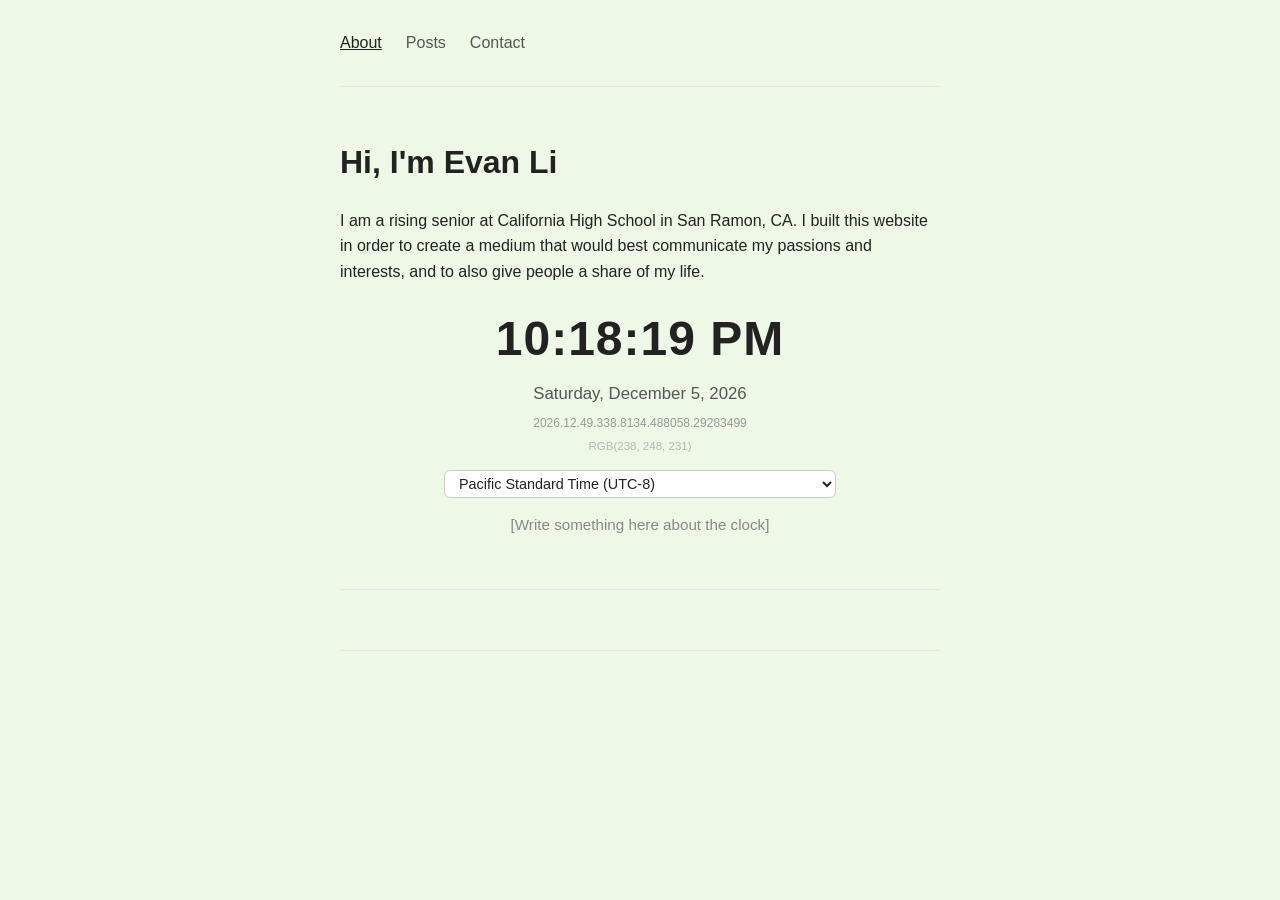
==== index.html @ d869f6b1 "Add Google Analytics tag" ====
<!DOCTYPE html>
<html lang="en">
<head>
  <!-- Google tag (gtag.js) -->
  <script async src="https://www.googletagmanager.com/gtag/js?id=G-W435ES95VL"></script>
  <script>
    window.dataLayer = window.dataLayer || [];
    function gtag(){dataLayer.push(arguments);}
    gtag('js', new Date());

    gtag('config', 'G-W435ES95VL');
  </script>

  <meta charset="UTF-8" />
  <meta name="viewport" content="width=device-width, initial-scale=1.0" />
  <title>About Me</title>
  <link rel="stylesheet" href="style.css" />
</head>
<body>

  <nav>
    <a href="index.html" class="active">About</a>
    <a href="posts.html">Posts</a>
    <a href="contact.html">Contact</a>
  </nav>

  <main>
    <h1>Hi, I'm Evan Li</h1>

    <p>
     I am a rising senior at California High School in San Ramon, CA. I built this website in order to create a medium that would best communicate my passions and interests, and to also give people a share of my life.
    </p>

    <section id="clock">
      <div id="clock-time">--:--:--</div>
      <div id="clock-date">Loading date…</div>
      <div id="clock-iso">----.--.--.---.----.----.----</div>
      <div id="bg-rgb">RGB(--, --, --)</div>
      <select id="tz-select"></select>
      <p class="clock-caption">[Write something here about the clock]</p>
    </section>
  </main>

  <footer>
    <p id="last-updated"></p>
  </footer>

  <script src="bg-shift.js"></script>
  <script src="clock.js"></script>
  <script src="last-updated.js"></script>
</body>
</html>
---- style.css ----
body {
  font-family: -apple-system, BlinkMacSystemFont, "Segoe UI", sans-serif;
  max-width: 600px;
  margin: 0 auto;
  padding: 0 20px 80px;
  line-height: 1.6;
  color: #222;
  background: #fff;
}

h1 {
  margin-bottom: 20px;
}

nav {
  display: flex;
  gap: 24px;
  padding: 30px 0;
  margin-bottom: 50px;
  border-bottom: 1px solid #e5e5e5;
}

nav a {
  color: #555;
  text-decoration: none;
  font-weight: 500;
}

nav a:hover,
nav a.active {
  color: #222;
  text-decoration: underline;
}

.post-list {
  list-style: none;
  margin: 0;
  padding: 0;
}

.post-list li {
  padding: 18px 0;
  border-bottom: 1px solid #e5e5e5;
}

.post-list li:first-child {
  padding-top: 0;
}

.post-list .post-date {
  font-size: 0.85rem;
  color: #888;
}

.post-list h2 {
  font-size: 1.15rem;
  margin: 4px 0 0;
}

.post-list h2 a {
  color: #222;
}

.empty-state {
  color: #888;
}

.contact-list {
  list-style: none;
  padding: 0;
  margin: 24px 0 0;
}

.contact-list li {
  margin-bottom: 12px;
}

.contact-list a {
  font-weight: 500;
}

#clock {
  text-align: center;
  padding-bottom: 36px;
  margin-bottom: 40px;
  border-bottom: 1px solid #e5e5e5;
}

#clock-time {
  font-size: 3rem;
  font-weight: 600;
  font-variant-numeric: tabular-nums;
  letter-spacing: 1px;
}

#clock-date {
  font-size: 1.05rem;
  color: #555;
  margin-top: 4px;
}

#clock-iso {
  font-size: 0.75rem;
  color: #999;
  margin-top: 6px;
  font-variant-numeric: tabular-nums;
  word-break: break-all;
}

#bg-rgb {
  font-size: 0.72rem;
  color: #b5b5b5;
  margin-top: 4px;
  font-variant-numeric: tabular-nums;
}

#tz-select {
  display: block;
  margin: 14px auto 0;
  max-width: 100%;
  font-size: 0.9rem;
  padding: 4px 10px;
  border-radius: 6px;
  border: 1px solid #ccc;
  background: #fff;
  color: #222;
}

.clock-caption {
  color: #888;
  font-size: 0.95rem;
}

footer {
  margin-top: 60px;
  padding-top: 16px;
  border-top: 1px solid #e5e5e5;
  text-align: center;
  color: #999;
  font-size: 0.8rem;
}
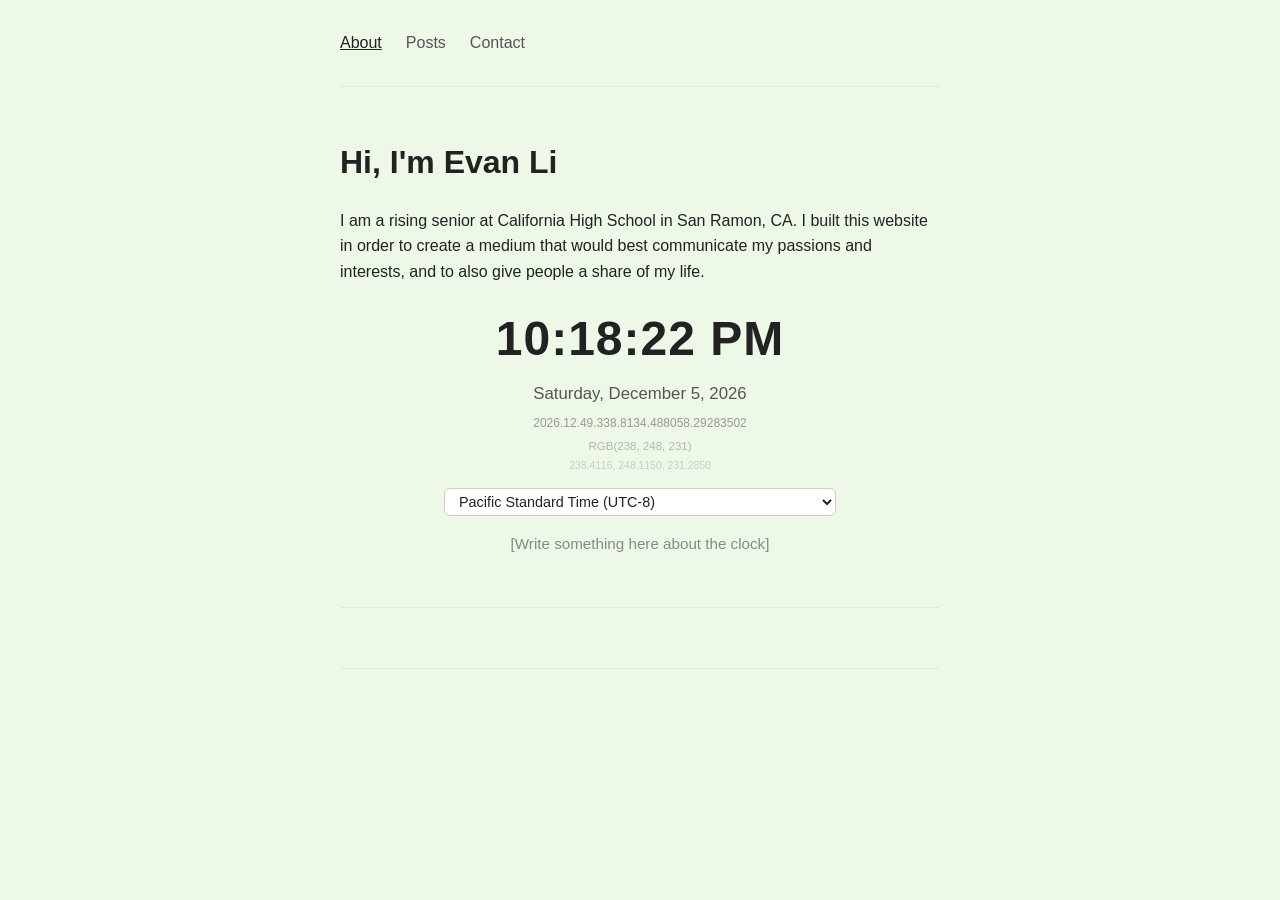
==== commit f4388c8e: "Add live decimal RGB readout under the rounded values" ====
--- a/index.html
+++ b/index.html
@@ -36,6 +36,7 @@
       <div id="clock-date">Loading date…</div>
       <div id="clock-iso">----.--.--.---.----.----.----</div>
       <div id="bg-rgb">RGB(--, --, --)</div>
+      <div id="bg-rgb-decimal">--.----, --.----, --.----</div>
       <select id="tz-select"></select>
       <p class="clock-caption">[Write something here about the clock]</p>
     </section>
--- a/style.css
+++ b/style.css
@@ -114,6 +114,13 @@
   font-variant-numeric: tabular-nums;
 }
 
+#bg-rgb-decimal {
+  font-size: 0.65rem;
+  color: #cacaca;
+  margin-top: 2px;
+  font-variant-numeric: tabular-nums;
+}
+
 #tz-select {
   display: block;
   margin: 14px auto 0;
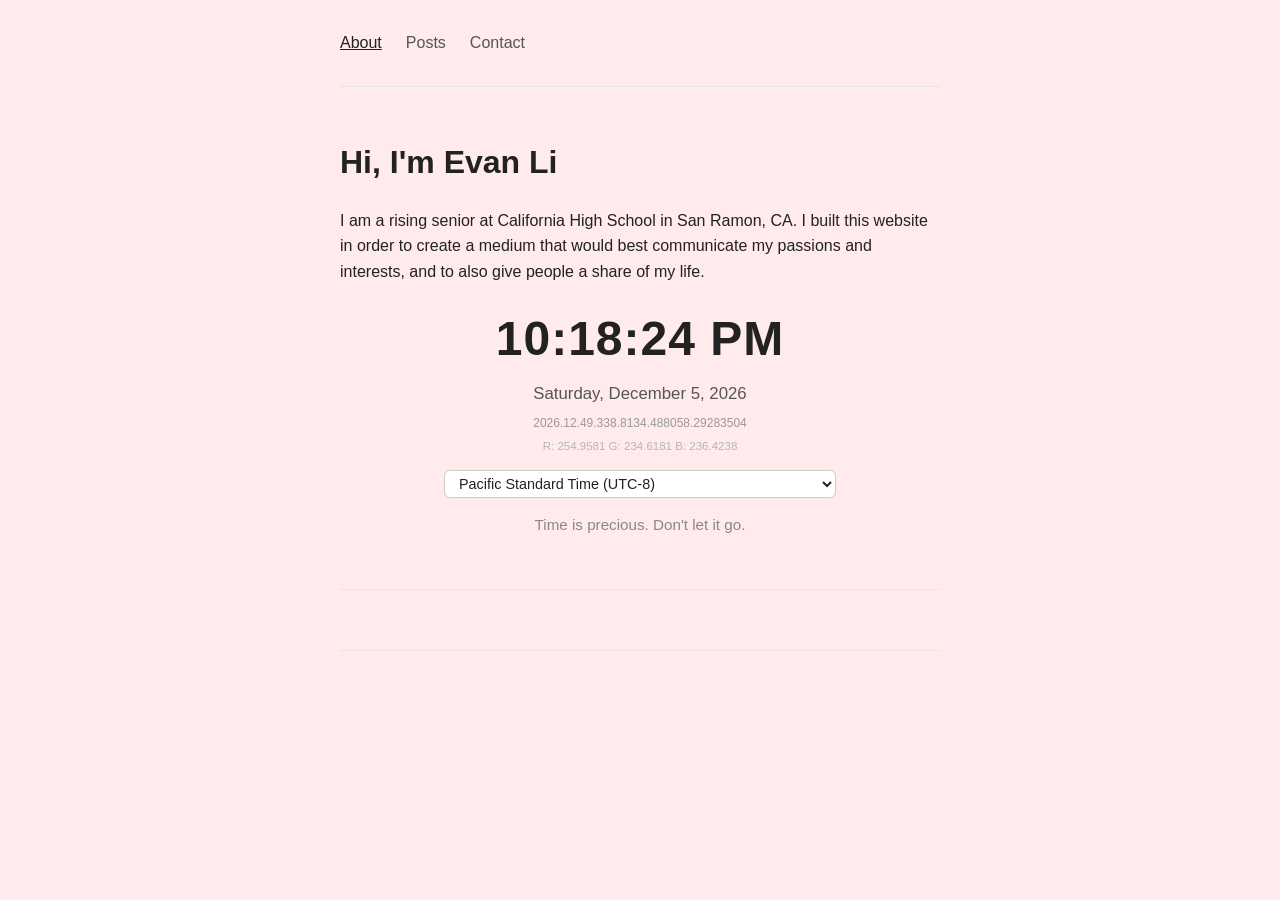
==== commit 4ec6aa85: "Switch background color drift to phase-offset sine waves so R/G/B all move together; consolidate RGB" ====
--- a/index.html
+++ b/index.html
@@ -35,10 +35,9 @@
       <div id="clock-time">--:--:--</div>
       <div id="clock-date">Loading date…</div>
       <div id="clock-iso">----.--.--.---.----.----.----</div>
-      <div id="bg-rgb">RGB(--, --, --)</div>
-      <div id="bg-rgb-decimal">--.----, --.----, --.----</div>
+      <div id="bg-rgb">R: --.----  G: --.----  B: --.----</div>
       <select id="tz-select"></select>
-      <p class="clock-caption">[Write something here about the clock]</p>
+      <p class="clock-caption">Time is precious. Don't let it go.</p>
     </section>
   </main>
 
--- a/style.css
+++ b/style.css
@@ -114,13 +114,6 @@
   font-variant-numeric: tabular-nums;
 }
 
-#bg-rgb-decimal {
-  font-size: 0.65rem;
-  color: #cacaca;
-  margin-top: 2px;
-  font-variant-numeric: tabular-nums;
-}
-
 #tz-select {
   display: block;
   margin: 14px auto 0;
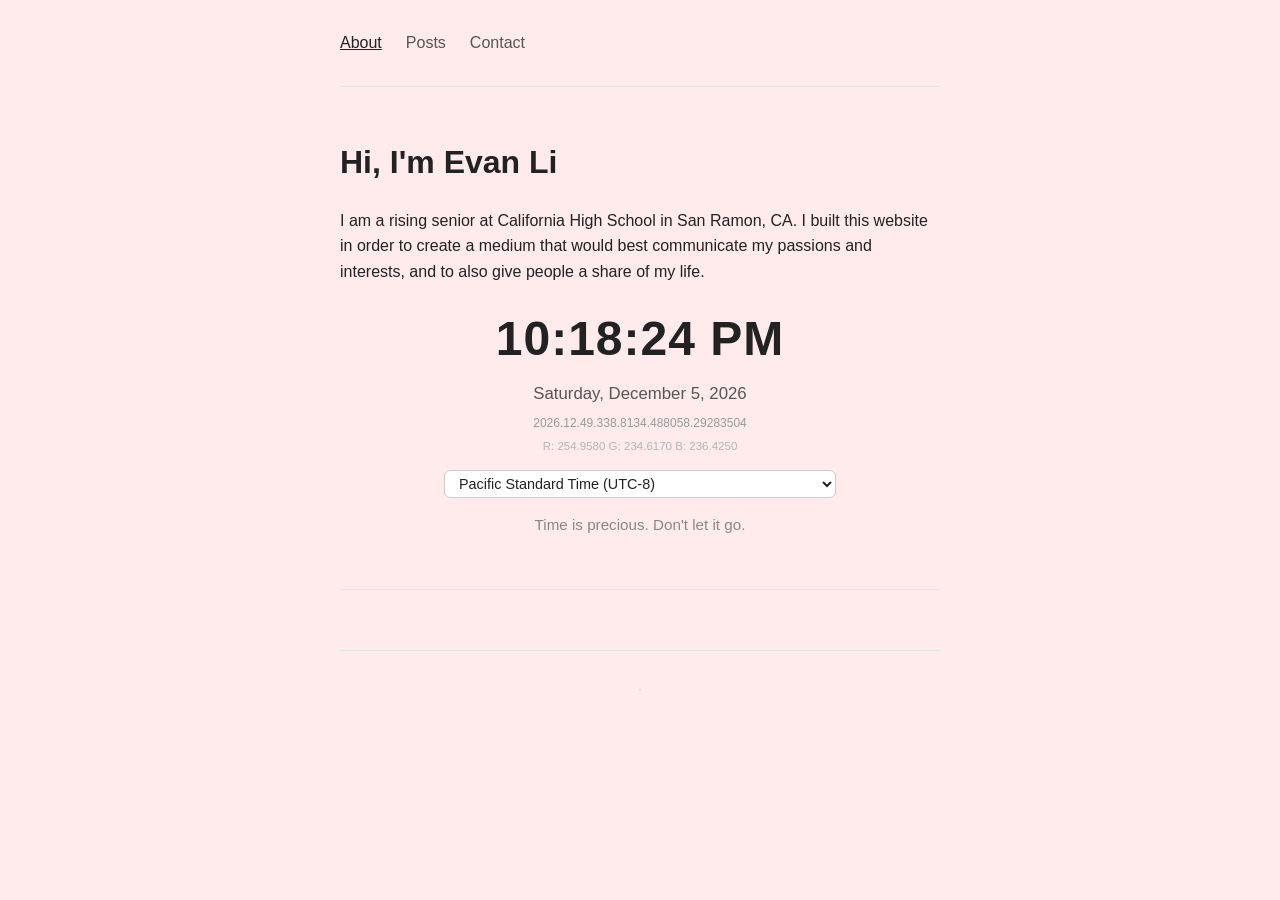
==== commit 58a5ab9d: "Add site-wide page view counter next to Last updated" ====
--- a/index.html
+++ b/index.html
@@ -42,11 +42,16 @@
   </main>
 
   <footer>
-    <p id="last-updated"></p>
+    <p>
+      <span id="last-updated"></span>
+      <span class="footer-sep">·</span>
+      <span id="view-count"></span>
+    </p>
   </footer>
 
   <script src="bg-shift.js"></script>
   <script src="clock.js"></script>
   <script src="last-updated.js"></script>
+  <script src="view-counter.js"></script>
 </body>
 </html>
--- a/style.css
+++ b/style.css
@@ -138,4 +138,9 @@
   text-align: center;
   color: #999;
   font-size: 0.8rem;
+}
+
+.footer-sep {
+  margin: 0 6px;
+  color: #ccc;
 }
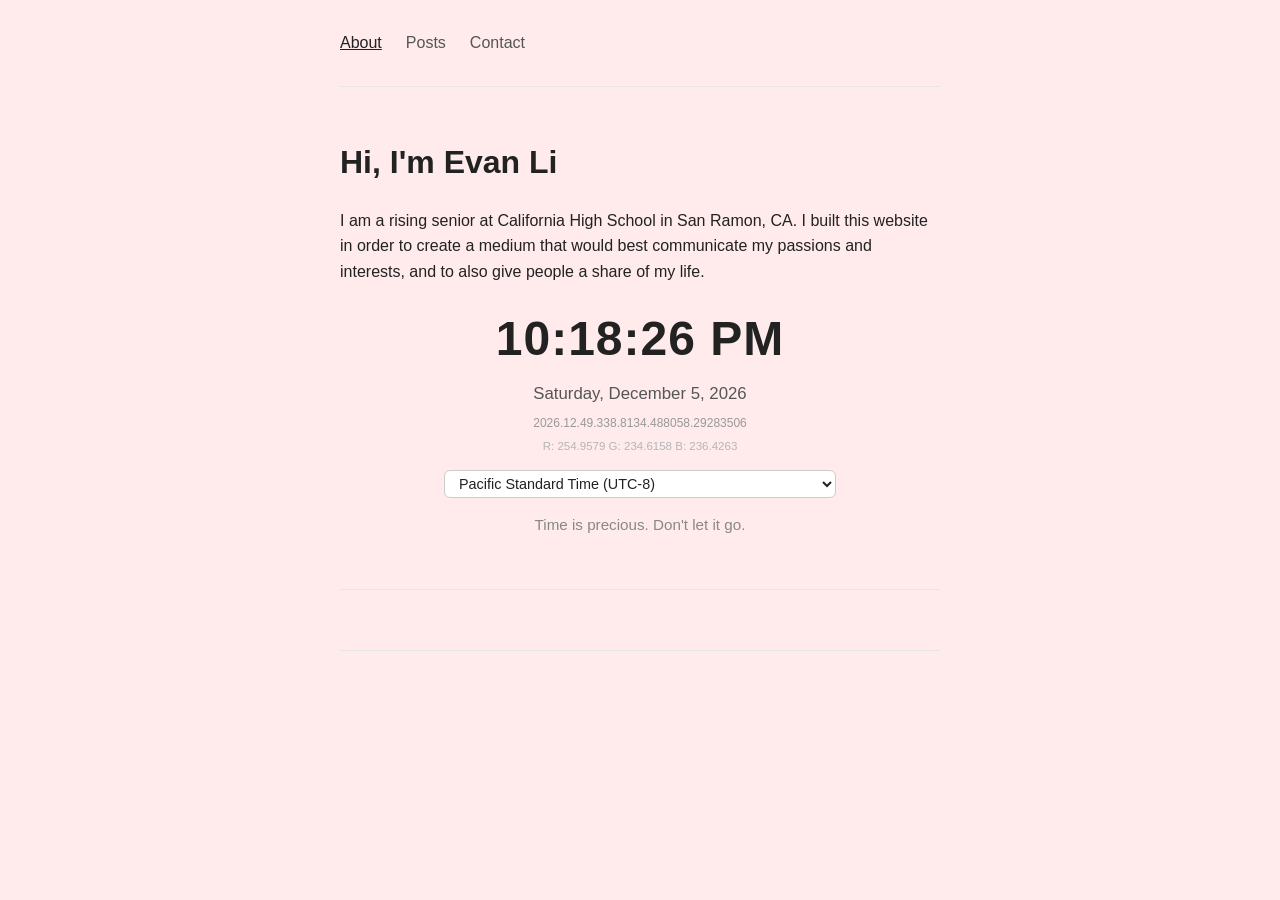
==== commit 89ea12b7: "Expand view counter to today/month/year/total, anchored to Pacific time" ====
--- a/index.html
+++ b/index.html
@@ -42,11 +42,8 @@
   </main>
 
   <footer>
-    <p>
-      <span id="last-updated"></span>
-      <span class="footer-sep">·</span>
-      <span id="view-count"></span>
-    </p>
+    <p id="last-updated"></p>
+    <p id="view-counts"></p>
   </footer>
 
   <script src="bg-shift.js"></script>
--- a/style.css
+++ b/style.css
@@ -140,7 +140,10 @@
   font-size: 0.8rem;
 }
 
-.footer-sep {
-  margin: 0 6px;
-  color: #ccc;
+footer p {
+  margin: 0 0 6px;
+}
+
+footer p:last-child {
+  margin-bottom: 0;
 }
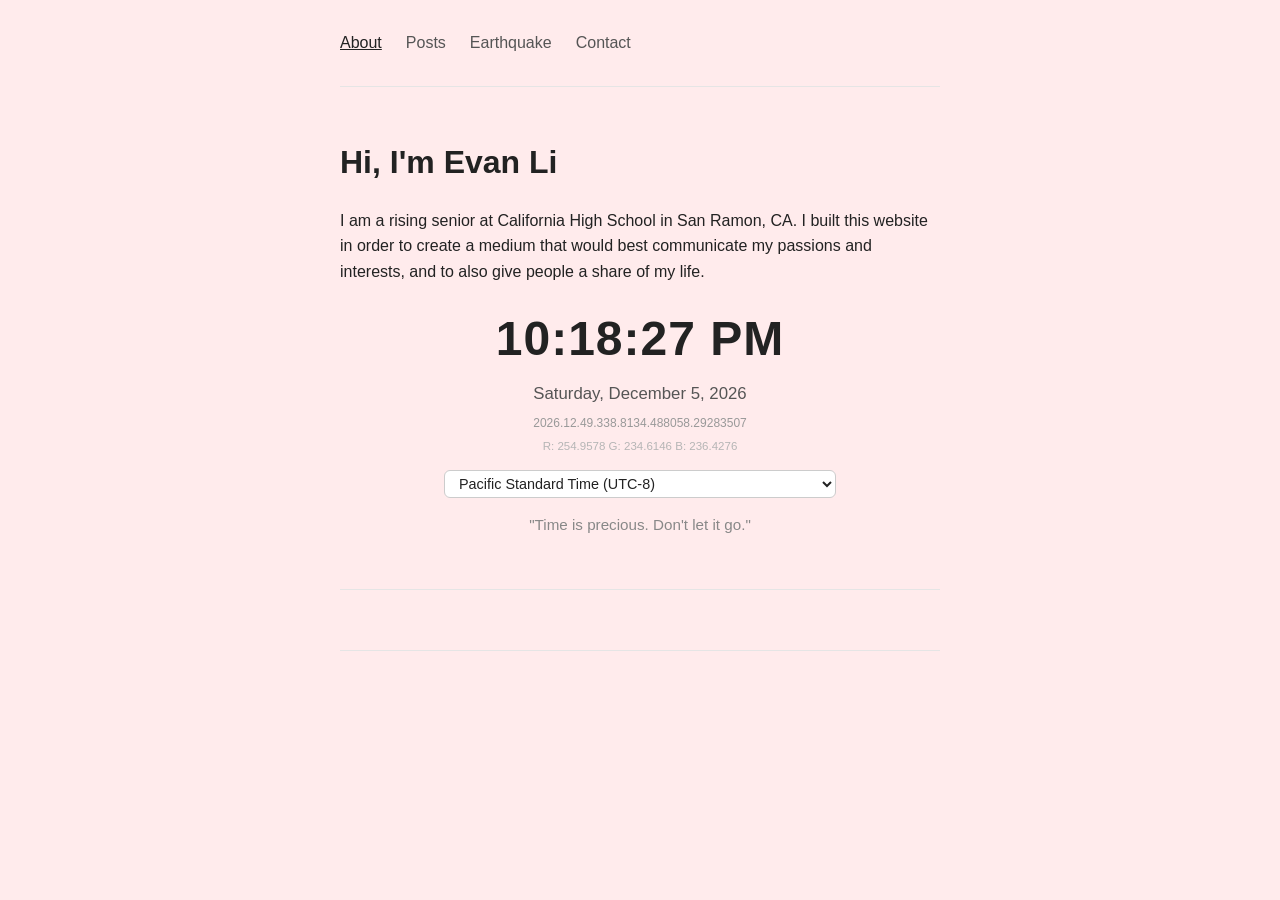
==== commit aaa67a6e: "Add Earthquake page: monitoring writeup, live PB.B054 waveform embed, USGS California + major earthq" ====
--- a/index.html
+++ b/index.html
@@ -21,6 +21,7 @@
   <nav>
     <a href="index.html" class="active">About</a>
     <a href="posts.html">Posts</a>
+    <a href="earthquake.html">Earthquake</a>
     <a href="contact.html">Contact</a>
   </nav>
 
@@ -37,7 +38,7 @@
       <div id="clock-iso">----.--.--.---.----.----.----</div>
       <div id="bg-rgb">R: --.----  G: --.----  B: --.----</div>
       <select id="tz-select"></select>
-      <p class="clock-caption">Time is precious. Don't let it go.</p>
+      <p class="clock-caption">"Time is precious. Don't let it go."</p>
     </section>
   </main>
 
--- a/style.css
+++ b/style.css
@@ -146,4 +146,119 @@
 
 footer p:last-child {
   margin-bottom: 0;
+}
+
+/* ---------- earthquake page ---------- */
+
+main h2 {
+  margin: 36px 0 12px;
+  font-size: 1.2rem;
+}
+
+main ul:not(.quake-list) {
+  padding-left: 20px;
+  margin: 0 0 16px;
+}
+
+main ul:not(.quake-list) li {
+  margin-bottom: 8px;
+}
+
+.section-note {
+  color: #888;
+  font-size: 0.88rem;
+  margin: -6px 0 14px;
+}
+
+.iframe-wrap {
+  border: 1px solid #e5e5e5;
+  border-radius: 8px;
+  overflow: hidden;
+  margin: 16px 0 24px;
+}
+
+.iframe-wrap iframe {
+  width: 100%;
+  height: 480px;
+  border: none;
+  display: block;
+}
+
+.mag-filter {
+  display: flex;
+  gap: 8px;
+  margin-bottom: 14px;
+}
+
+.mag-filter button {
+  font-family: inherit;
+  font-size: 0.85rem;
+  font-weight: 500;
+  padding: 5px 14px;
+  border-radius: 999px;
+  border: 1px solid #ccc;
+  background: #fff;
+  color: #555;
+  cursor: pointer;
+}
+
+.mag-filter button:hover {
+  border-color: #999;
+}
+
+.mag-filter button.active {
+  background: #222;
+  border-color: #222;
+  color: #fff;
+}
+
+.quake-list {
+  list-style: none;
+  margin: 0 0 28px;
+  padding: 0;
+}
+
+.quake-item {
+  display: flex;
+  align-items: center;
+  gap: 12px;
+  padding: 12px 0;
+  border-bottom: 1px solid #eee;
+}
+
+.quake-mag {
+  flex-shrink: 0;
+  min-width: 44px;
+  text-align: center;
+  font-size: 0.85rem;
+  font-weight: 700;
+  padding: 3px 6px;
+  border-radius: 6px;
+  color: #fff;
+}
+
+.quake-mag.mag-minor { background: #9aa5b1; }
+.quake-mag.mag-moderate { background: #4a90d9; }
+.quake-mag.mag-strong { background: #d98e2e; }
+.quake-mag.mag-major { background: #c0392b; }
+
+.quake-info {
+  flex: 1;
+  min-width: 0;
+}
+
+.quake-place {
+  font-size: 0.95rem;
+}
+
+.quake-meta {
+  font-size: 0.8rem;
+  color: #888;
+  margin-top: 2px;
+}
+
+.quake-link {
+  flex-shrink: 0;
+  font-size: 0.82rem;
+  white-space: nowrap;
 }
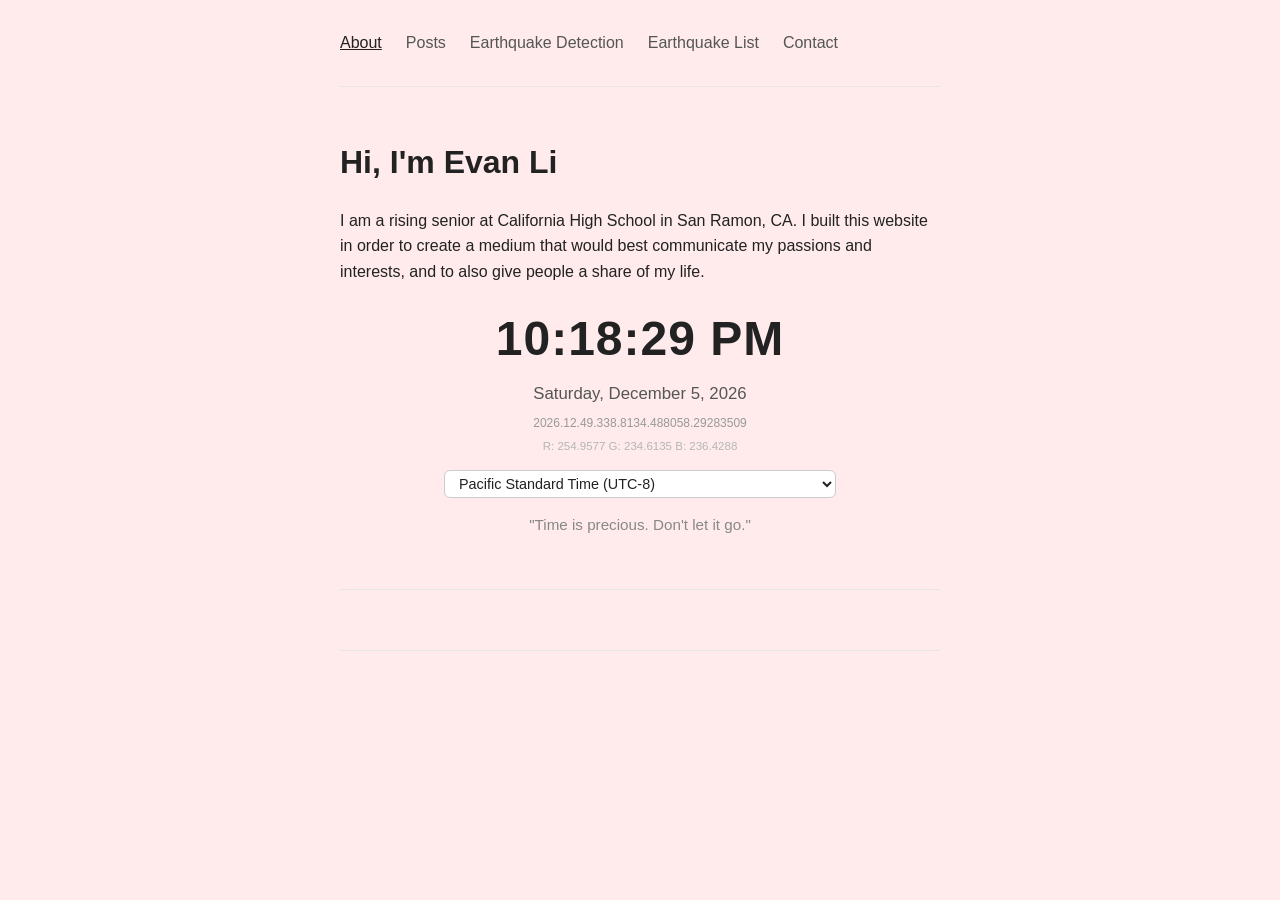
==== commit b0b33f3b: "Split Earthquake page into Detection + List, add Combined Seismic Activity widget, fix dead station " ====
--- a/index.html
+++ b/index.html
@@ -21,7 +21,8 @@
   <nav>
     <a href="index.html" class="active">About</a>
     <a href="posts.html">Posts</a>
-    <a href="earthquake.html">Earthquake</a>
+    <a href="earthquake.html">Earthquake Detection</a>
+    <a href="earthquake-list.html">Earthquake List</a>
     <a href="contact.html">Contact</a>
   </nav>
 
--- a/style.css
+++ b/style.css
@@ -6,6 +6,12 @@
   line-height: 1.6;
   color: #222;
   background: #fff;
+}
+
+/* Wider layout for content-heavy pages (e.g. the Earthquake page's
+   side-by-side lists) — other pages keep the narrower reading width. */
+body.wide {
+  max-width: 1080px;
 }
 
 h1 {
@@ -261,4 +267,136 @@
   flex-shrink: 0;
   font-size: 0.82rem;
   white-space: nowrap;
+}
+
+.quake-columns {
+  display: grid;
+  grid-template-columns: 1fr 1fr;
+  gap: 48px;
+  align-items: start;
+}
+
+.quake-column h2 {
+  margin-top: 0;
+}
+
+.show-more-btn {
+  display: block;
+  width: 100%;
+  font-family: inherit;
+  font-size: 0.85rem;
+  font-weight: 500;
+  padding: 9px 0;
+  margin-top: 4px;
+  border-radius: 8px;
+  border: 1px solid #ccc;
+  background: #fff;
+  color: #555;
+  cursor: pointer;
+}
+
+.show-more-btn:hover {
+  border-color: #999;
+  color: #222;
+}
+
+@media (max-width: 800px) {
+  .quake-columns {
+    grid-template-columns: 1fr;
+    gap: 0;
+  }
+}
+
+/* ---------- Combined Seismic Activity card ---------- */
+
+.activity-card {
+  background: #fff;
+  border: 1px solid #e5e5e5;
+  border-radius: 16px;
+  padding: 28px 30px;
+  margin: 20px 0 40px;
+  max-width: 460px;
+  box-shadow: 0 2px 10px rgba(0, 0, 0, 0.04);
+}
+
+.activity-card-top {
+  display: flex;
+  align-items: flex-start;
+  justify-content: space-between;
+  gap: 16px;
+}
+
+.activity-title {
+  display: flex;
+  align-items: center;
+  gap: 10px;
+}
+
+.activity-title h2 {
+  margin: 0;
+  font-size: 1.25rem;
+  line-height: 1.25;
+}
+
+#activity-period {
+  font-family: inherit;
+  font-size: 0.9rem;
+  padding: 6px 10px;
+  border-radius: 8px;
+  border: 1px solid #ddd;
+  background: #fff;
+  color: #222;
+  flex-shrink: 0;
+}
+
+.activity-period-label {
+  color: #888;
+  font-size: 0.95rem;
+  margin-top: 22px;
+}
+
+.activity-mag-row {
+  display: flex;
+  align-items: baseline;
+  gap: 10px;
+  margin-top: 6px;
+}
+
+.activity-mag {
+  font-size: 2.6rem;
+  font-weight: 700;
+  font-variant-numeric: tabular-nums;
+}
+
+.activity-mag-unit {
+  color: #888;
+  font-size: 1.1rem;
+}
+
+.activity-level {
+  display: flex;
+  align-items: center;
+  gap: 8px;
+  margin-top: 20px;
+  padding: 14px 18px;
+  border-radius: 12px;
+  border: 1px solid #ddd;
+  background: #f5f5f5;
+  color: #555;
+  font-size: 1rem;
+}
+
+.activity-level-icon {
+  font-size: 1.1rem;
+}
+
+.activity-level-name {
+  font-weight: 700;
+}
+
+.activity-legend {
+  color: #999;
+  font-size: 0.8rem;
+  margin: 18px 0 0;
+  line-height: 1.5;
 }
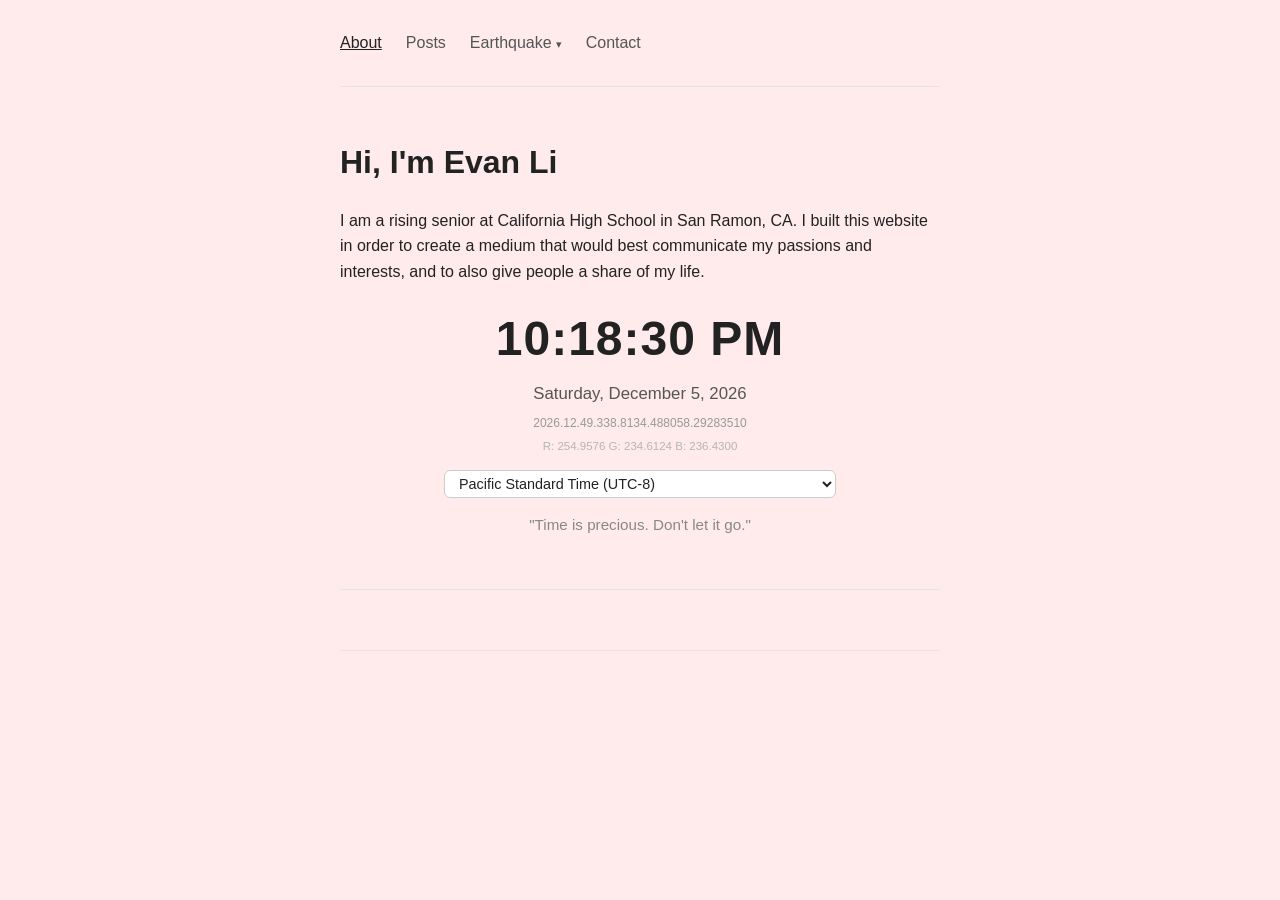
==== commit fb6591a6: "Add Earthquake dropdown nav, remove Combined Seismic Activity card, replace flaky iframe with native" ====
--- a/index.html
+++ b/index.html
@@ -21,8 +21,13 @@
   <nav>
     <a href="index.html" class="active">About</a>
     <a href="posts.html">Posts</a>
-    <a href="earthquake.html">Earthquake Detection</a>
-    <a href="earthquake-list.html">Earthquake List</a>
+    <div class="nav-dropdown">
+      <button class="nav-dropdown-toggle">Earthquake</button>
+      <div class="nav-dropdown-menu">
+        <a href="earthquake.html">Earthquake Detection</a>
+        <a href="earthquake-list.html">Earthquake List</a>
+      </div>
+    </div>
     <a href="contact.html">Contact</a>
   </nav>
 
@@ -52,5 +57,6 @@
   <script src="clock.js"></script>
   <script src="last-updated.js"></script>
   <script src="view-counter.js"></script>
+  <script src="nav-dropdown.js"></script>
 </body>
 </html>
--- a/style.css
+++ b/style.css
@@ -36,6 +36,72 @@
 nav a.active {
   color: #222;
   text-decoration: underline;
+}
+
+.nav-dropdown {
+  position: relative;
+}
+
+.nav-dropdown-toggle {
+  font-family: inherit;
+  font-size: 1rem;
+  font-weight: 500;
+  color: #555;
+  background: none;
+  border: none;
+  padding: 0;
+  cursor: pointer;
+}
+
+.nav-dropdown-toggle:hover {
+  color: #222;
+  text-decoration: underline;
+}
+
+.nav-dropdown.active .nav-dropdown-toggle {
+  color: #222;
+  text-decoration: underline;
+}
+
+.nav-dropdown-toggle::after {
+  content: "▾";
+  font-size: 0.7em;
+  margin-left: 4px;
+}
+
+.nav-dropdown-menu {
+  display: none;
+  position: absolute;
+  top: 100%;
+  left: 0;
+  margin-top: 12px;
+  background: #fff;
+  border: 1px solid #e5e5e5;
+  border-radius: 8px;
+  box-shadow: 0 4px 16px rgba(0, 0, 0, 0.08);
+  min-width: 190px;
+  padding: 6px;
+  z-index: 20;
+}
+
+.nav-dropdown.open .nav-dropdown-menu {
+  display: block;
+}
+
+.nav-dropdown-menu a {
+  display: block;
+  padding: 8px 10px;
+  border-radius: 6px;
+  color: #555;
+  text-decoration: none;
+  font-weight: 500;
+  font-size: 0.92rem;
+}
+
+.nav-dropdown-menu a:hover,
+.nav-dropdown-menu a.active {
+  background: #f5f5f5;
+  color: #222;
 }
 
 .post-list {
@@ -176,18 +242,114 @@
   margin: -6px 0 14px;
 }
 
-.iframe-wrap {
-  border: 1px solid #e5e5e5;
+/* ---------- live waveform panel ---------- */
+
+.seis-panel {
+  background: #020405;
+  border: 1px solid #1a2530;
   border-radius: 8px;
   overflow: hidden;
   margin: 16px 0 24px;
-}
-
-.iframe-wrap iframe {
+  font-family: "SF Mono", "Share Tech Mono", monospace;
+}
+
+.seis-header {
+  display: flex;
+  align-items: center;
+  gap: 10px;
+  padding: 10px 14px;
+  background: #0a1218;
+  border-bottom: 1px solid #1a2530;
+  flex-wrap: wrap;
+}
+
+.seis-title {
+  color: #58c4ff;
+  font-size: 0.78rem;
+  font-weight: 700;
+  letter-spacing: 0.04em;
+}
+
+.seis-sub {
+  color: #4a6070;
+  font-size: 0.72rem;
+}
+
+.seis-status {
+  margin-left: auto;
+  font-size: 0.72rem;
+  color: #6e7681;
+}
+
+.seis-status.ok {
+  color: #00d472;
+}
+
+.seis-status.err {
+  color: #f85149;
+}
+
+#seis-canvas {
+  display: block;
   width: 100%;
-  height: 480px;
-  border: none;
-  display: block;
+  height: 160px;
+}
+
+.seis-footer {
+  display: flex;
+  align-items: center;
+  gap: 10px;
+  padding: 8px 14px;
+  background: #0a1218;
+  border-top: 1px solid #1a2530;
+  color: #4a6070;
+  font-size: 0.7rem;
+  flex-wrap: wrap;
+}
+
+.seis-footer a {
+  color: #58c4ff;
+}
+
+.seis-sep {
+  color: #1e3a4a;
+}
+
+.seis-win-btns {
+  display: flex;
+  gap: 4px;
+}
+
+.seis-win-btn {
+  font-family: inherit;
+  font-size: 0.68rem;
+  padding: 3px 8px;
+  border-radius: 3px;
+  border: 1px solid #1e3a4a;
+  background: none;
+  color: #4a6070;
+  cursor: pointer;
+}
+
+.seis-win-btn:hover {
+  border-color: #58c4ff;
+  color: #58c4ff;
+}
+
+.seis-win-btn.active {
+  background: #10344a;
+  border-color: #58c4ff;
+  color: #58c4ff;
+}
+
+.seis-stalta {
+  color: #00d472;
+  font-weight: 700;
+}
+
+.seis-range {
+  margin-left: auto;
+  color: #2a5060;
 }
 
 .mag-filter {
@@ -307,96 +469,3 @@
   }
 }
 
-/* ---------- Combined Seismic Activity card ---------- */
-
-.activity-card {
-  background: #fff;
-  border: 1px solid #e5e5e5;
-  border-radius: 16px;
-  padding: 28px 30px;
-  margin: 20px 0 40px;
-  max-width: 460px;
-  box-shadow: 0 2px 10px rgba(0, 0, 0, 0.04);
-}
-
-.activity-card-top {
-  display: flex;
-  align-items: flex-start;
-  justify-content: space-between;
-  gap: 16px;
-}
-
-.activity-title {
-  display: flex;
-  align-items: center;
-  gap: 10px;
-}
-
-.activity-title h2 {
-  margin: 0;
-  font-size: 1.25rem;
-  line-height: 1.25;
-}
-
-#activity-period {
-  font-family: inherit;
-  font-size: 0.9rem;
-  padding: 6px 10px;
-  border-radius: 8px;
-  border: 1px solid #ddd;
-  background: #fff;
-  color: #222;
-  flex-shrink: 0;
-}
-
-.activity-period-label {
-  color: #888;
-  font-size: 0.95rem;
-  margin-top: 22px;
-}
-
-.activity-mag-row {
-  display: flex;
-  align-items: baseline;
-  gap: 10px;
-  margin-top: 6px;
-}
-
-.activity-mag {
-  font-size: 2.6rem;
-  font-weight: 700;
-  font-variant-numeric: tabular-nums;
-}
-
-.activity-mag-unit {
-  color: #888;
-  font-size: 1.1rem;
-}
-
-.activity-level {
-  display: flex;
-  align-items: center;
-  gap: 8px;
-  margin-top: 20px;
-  padding: 14px 18px;
-  border-radius: 12px;
-  border: 1px solid #ddd;
-  background: #f5f5f5;
-  color: #555;
-  font-size: 1rem;
-}
-
-.activity-level-icon {
-  font-size: 1.1rem;
-}
-
-.activity-level-name {
-  font-weight: 700;
-}
-
-.activity-legend {
-  color: #999;
-  font-size: 0.8rem;
-  margin: 18px 0 0;
-  line-height: 1.5;
-}
